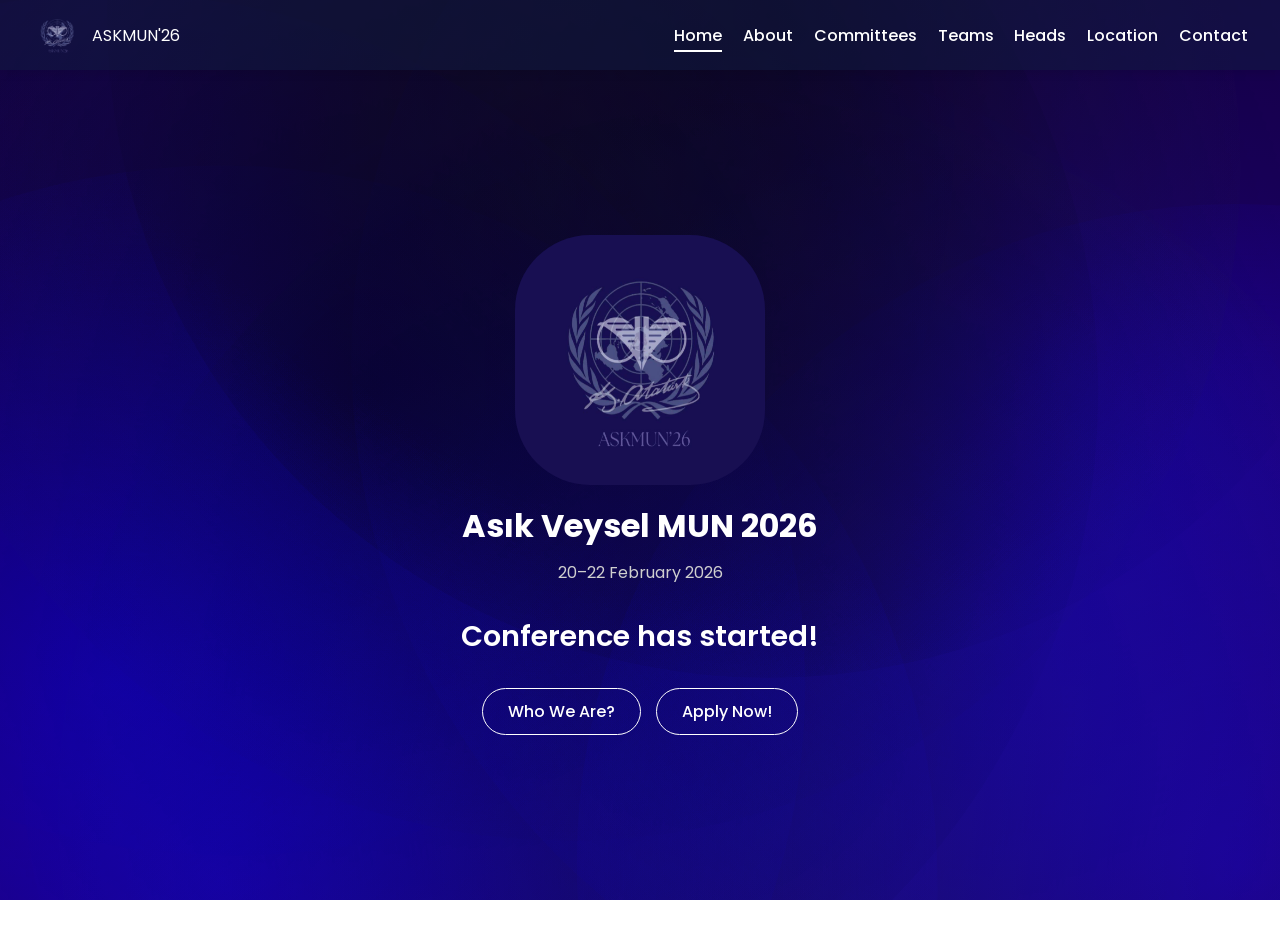
==== index.html @ a0be4a64 "Update index.html" ====
<!DOCTYPE html>
<html lang="tr">
<head>
  <meta charset="UTF-8">
  <meta name="viewport" content="width=device-width, initial-scale=1.0">
  <title>Asık Veysel MUN 2026</title>
  <link rel="stylesheet" href="style.css">
</head>
<body>
 <!---------------------------------------------------------------------------------------------------------------------------------------------->
  <div class="header finisher-header" ></div>

   <nav class="navbar">
    <div class="logo">
      <img src="img/1.png" alt="Logo">
      <span>ASKMUN'26</span>
    </div>

    <div class="hamburger" id="hamburger">
      <span></span>
      <span></span>
      <span></span>
    </div>

    <ul class="nav-links">
      <li><a href="index.html"  class="active" >Home</a></li>
      <li><a href="about.html">About</a></li>
      <li><a href="committees.html">Committees</a></li>
      <li><a href="teams.html">Teams</a></li>
      <li><a href="heads.html">Heads</a></li>
      <li><a href="location.html">Location</a></li>
      <li><a href="mailto:asikveyselmun@gmail.com">Contact</a></li>
    </ul>
  </nav>

<section class="hero">
  <div class="hero-content">
    <img src="img/7.png" class="mun-logo" alt="MUN Logo">
    <h1>Asık Veysel MUN 2026</h1>
    <p>20–22 February 2026 </p>
    <div id="countdown"></div>
    <div class="buttons">
      <a href="about.html" class="btn">Who We Are?</a>
      <a href="#" id="applyBtn" class="btn primary">Apply Now!</a>
    </div>
  </div>
</section>

<div id="applyModal" class="modal">
  <div class="modal-content">
    <span class="close">&times;</span>
    <h2>Positions</h2>
    <div class="modal-buttons">
      <a href="#" class="modal-btn">Delegate</a>
      <a href="#" class="modal-btn">Chair</a>
      <a href="#" class="modal-btn">Press</a>
      <a href="#" class="modal-btn">Admin</a>
      <a href="#" class="modal-btn">Volunteer</a>
    </div>
  </div>
</div>


  <script src="finisher-header.es5.min.js" type="text/javascript"></script>
  <script class="finisher-header" type="text/javascript">
    new FinisherHeader({
      "count": 10,
      "size": { "min": 1300, "max": 1500, "pulse": 0 },
      "speed": { "x": { "min": 0.1, "max": 0.6 }, "y": { "min": 0.1, "max": 0.6 } },
      "colors": {
        "background": "#16002c",
        "particles": ["#393f4b", "#2800dc", "#2800dc", "#000000", "#160078"]
      },
      "blending": "overlay",
      "opacity": { "center": 0.5, "edge": 0.05 },
      "skew": 0,
      "shapes": ["c"]
    });</script>

 <!---------------------------------------------------------------------------------------------------------------------------------------------->
  <script>
const countdown = document.getElementById("countdown");
const eventDate = new Date("Feb 20, 2026 00:00:00").getTime();

const timer = setInterval(() => {
  const now = new Date().getTime();
  const distance = eventDate - now;

  if (distance < 0) {
    clearInterval(timer);
    countdown.innerHTML = "Conference has started!";
    return;
  }

  const days = Math.floor(distance / (1000 * 60 * 60 * 24));
  const hours = Math.floor((distance % (1000 * 60 * 60 * 24)) / (1000 * 60 * 60));
  const minutes = Math.floor((distance % (1000 * 60 * 60)) / (1000 * 60));
  const seconds = Math.floor((distance % (1000 * 60)) / 1000);

  countdown.innerHTML = `${days}d ${hours}h ${minutes}m ${seconds}s`;
}, 1000);

document.addEventListener("DOMContentLoaded", () => {
  const modal = document.getElementById("applyModal");
  const applyBtn = document.getElementById("applyBtn");
  const closeBtn = document.querySelector(".close");

  applyBtn.addEventListener("click", (e) => {
    e.preventDefault();
    modal.classList.add("show");
  });

  closeBtn.addEventListener("click", () => {
    modal.classList.remove("show");
  });

  window.addEventListener("click", (e) => {
    if (e.target === modal) {
      modal.classList.remove("show");
    }
  });
});

  const hamburger = document.getElementById('hamburger');
  const navLinks = document.querySelector('.nav-links');

  hamburger.addEventListener('click', () => {
    navLinks.classList.toggle('active');

    hamburger.classList.toggle('open');
  });
</script>
 <!---------------------------------------------------------------------------------------------------------------------------------------------->
</body>
</html>
---- style.css ----
@import url('https://fonts.googleapis.com/css2?family=Poppins:wght@300;500;600&display=swap');

* {
  margin: 0;
  padding: 0;
  box-sizing: border-box;
  font-family: 'Poppins', sans-serif;
}

body {
  background: none;
  color: #1b1b1b;
  cursor: default;
  user-select: none;
  margin: 0;
  padding: 0;
  height: 100%;
  overflow: auto;

}

.navbar {
  position: fixed;
  top: 0;
  width: 100%;
  height: 70px;
  background: #131d4083;
  color: #fff;
  display: flex;
  align-items: center;
  justify-content: space-between;
  padding: 0 2rem;
  z-index: 100;
  box-shadow: 0 2px 10px rgba(0,0,0,0.1);
}

.logo {
  display: flex;
  align-items: center;
  gap: 10px;
}

.logo img {
  width: 50px;
  height: 50px;
  object-fit: cover;
  border-radius: 50%;
}

.nav-links {
  display: flex;
  list-style: none;
  gap: 1.3rem;
}

.nav-links a {
  color: #ffffff;
  text-decoration: none;
  font-weight: 500;
  transition: 0.3s;
}

.nav-links a.active {
  border-bottom: 2px solid #ffffff;
  padding-bottom: 3px;
}

.nav-links a:hover {
  color: #0c3faf85;
}

.finisher-header {
  position: fixed;
  top: 0;
  left: 0;
  width: 100%;
  height: 100vh; 
  z-index: 0;
  pointer-events: none;
}


.hero {
  position: relative;
  z-index: 1; 
  min-height: 100vh;
  display: flex;
  justify-content: center;
  align-items: center;
  flex-direction: column;
  text-align: center;
  background: transparent;
  padding: 0 20px;
  margin-top: 30px;
  transform: translateY(-20px);
}

.hero-content {
  margin-top: 50px;
}

.mun-logo {
  width: 250px;
  height: 250px;
  margin-bottom: 10px;
  border-radius: 30%;
}

.hero h1 {
  font-size: 2rem;
  color: #ffffff;
  margin-bottom: 10px;
}

.hero p {
  color: #cfcfcf;
  font-weight: 400;
  margin-bottom: 30px;
}

#countdown {
  font-size: 1.8rem;
  font-weight: 600;
  color: #ffffff;
  margin-bottom: 30px;
}

.buttons {
  display: flex;
  gap: 15px;
  justify-content: center;
}

.btn {
  border: 1px solid #ffffff;
  color: #ffffff;
  padding: 10px 25px;
  border-radius: 25px;
  text-decoration: none;
  font-weight: 500;
  transition: 0.3s;
}

.btn:hover {
  background: #131d40;
  color: white;
}

.primary {
  background: transparent;
  border: 1px solid #ffffff;
  color: white;
}

.primary:hover {
  background: #131d40;
}


footer {
  background: #1f2b57;
  color: white;
  text-align: center;
  padding: 1rem 0;
  font-size: 0.9rem;
}

/* 🔹 Modal Arkaplan */
.modal {
  display: none;
  position: fixed;
  z-index: 1000;
  left: 0;
  top: 0;
  width: 100%;
  height: 100%;
  background: rgba(0, 0, 0, 0.6);
  justify-content: center;
  align-items: center;
  backdrop-filter: blur(6px);
  transition: opacity 0.3s ease;
}

/* 🔹 Açıkken görünür hale gelir */
.modal.show {
  display: flex;
  animation: fadeIn 0.4s ease forwards;
}

/* 🔹 Modal içeriği */
.modal-content {
  background: linear-gradient(145deg, #160078, #190088);
  color: white;
  padding: 35px 25px;
  border-radius: 20px;
  text-align: center;
  width: 90%;
  max-width: 400px;
  box-shadow: 0 0 25px rgba(0, 0, 0, 0.5);
  transform: scale(0.8);
  opacity: 0;
  animation: popIn 0.4s ease forwards;
  position: relative;
}

/* 🔹 Başlık */
.modal-content h2 {
  margin-bottom: 25px;
  font-size: 1.8rem;
  font-weight: 700;
}

/* 🔹 Butonlar */
.modal-buttons {
  display: flex;
  flex-direction: column;
  gap: 12px;
}

.modal-btn {
  background: rgb(29, 1, 171);
  color: white;
  padding: 10px;
  border-radius: 12px;
  text-decoration: none;
  font-weight: 600;
  transition: 0.25s;
}

.modal-btn:hover {
  background: #1600be;
  transform: scale(1.05);
}

/* 🔹 Kapatma Tuşu */
.close {
  position: absolute;
  top: 12px;
  right: 18px;
  color: white;
  font-size: 1.8rem;
  cursor: pointer;
  transition: 0.2s;
}

.close:hover {
  color: #bbb;
}

/* 🔹 Animasyonlar */
@keyframes fadeIn {
  from { opacity: 0; }
  to { opacity: 1; }
}

@keyframes popIn {
  0% { transform: scale(0.8); opacity: 0; }
  100% { transform: scale(1); opacity: 1; }
}

/*-----------------------------------------------------------------------------------------------------------------------------------------------*/

/* 🔹 Hamburger ikon */
.hamburger {
  display: none;
  flex-direction: column;
  justify-content: space-around;
  width: 30px;
  height: 22px;
  cursor: pointer;
  z-index: 101;
}

.hamburger span {
  height: 3px;
  width: 100%;
  background: #fff;
  border-radius: 3px;
  transition: all 0.3s ease;
}

/* Hamburger X animasyonu */
.hamburger.open span:nth-child(1) {
  transform: rotate(45deg) translate(5px, 5px);
}

.hamburger.open span:nth-child(2) {
  opacity: 0;
}

.hamburger.open span:nth-child(3) {
  transform: rotate(-45deg) translate(5px, -5px);
}


/* 🔹 Responsive navbar */
@media (max-width: 800px) {
  .nav-links {
    position: fixed;
    right: -100%;
    top: 70px;
    height: 100vh;
    width: 60%;
    background: #000f46c4;
    flex-direction: column;
    align-items: center;
    gap: 2rem;
    padding-top: 2rem;
    transition: right 0.3s ease;
    z-index: 100;
  }

  .nav-links.active {
    right: 0;
  }

  .hamburger {
    display: flex;
  }

  .nav-links li {
    opacity: 0;
    transition: opacity 0.3s ease 0.2s;
  }

  .nav-links.active li {
    opacity: 1;
  }

  /* Hero ve logo responsive */
.hero h1 {
  font-size: 1.5rem;
}

.hero p {
  font-size: 1rem;
}

.mun-logo {
  width: 180px;
  height: 180px;
}

.buttons a {
  padding: 8px 20px;
  font-size: 0.9rem;
}

}
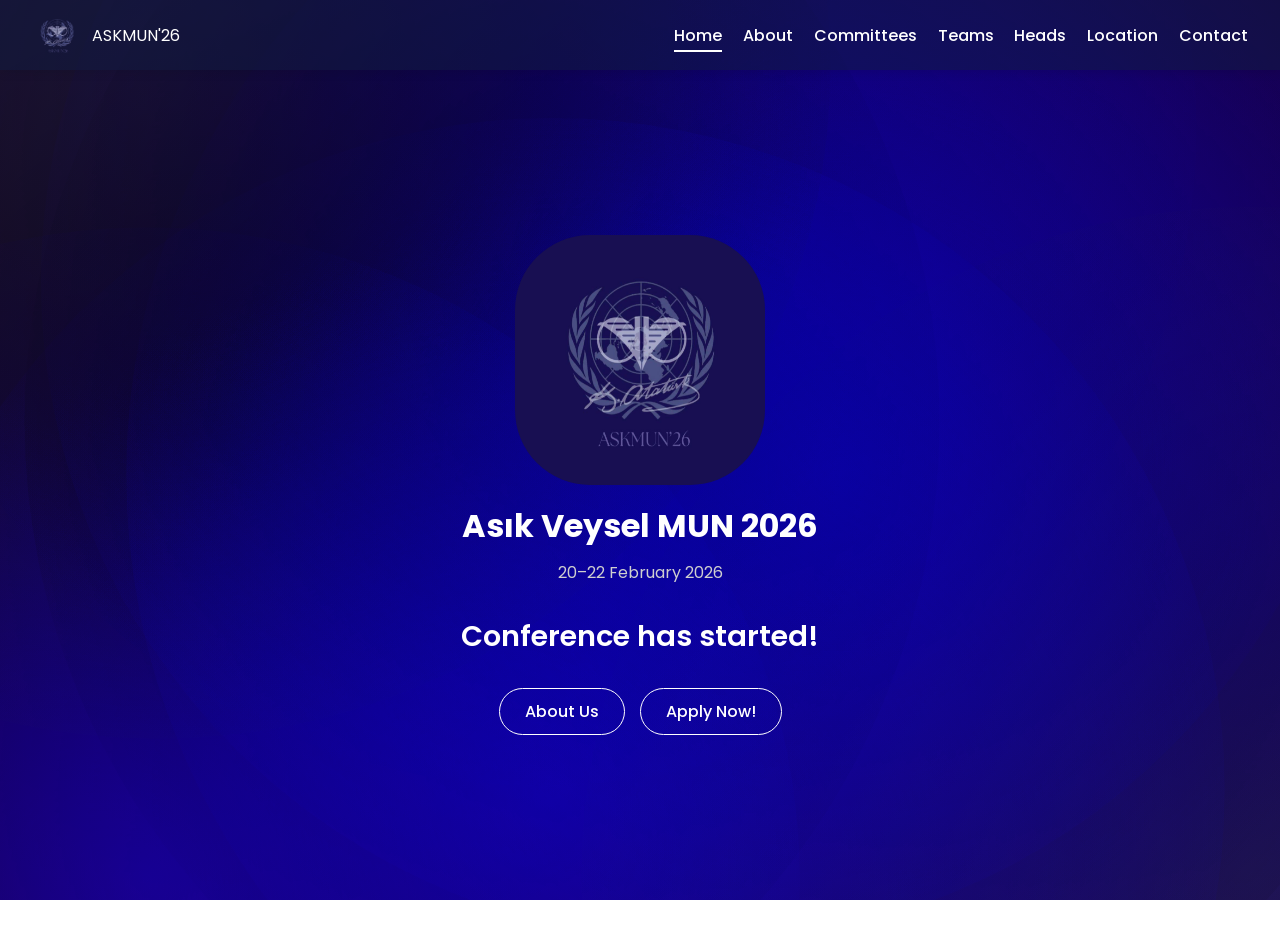
==== commit 73fc1542: "Update index.html" ====
--- a/index.html
+++ b/index.html
@@ -40,7 +40,7 @@
     <p>20–22 February 2026 </p>
     <div id="countdown"></div>
     <div class="buttons">
-      <a href="about.html" class="btn">Who We Are?</a>
+      <a href="about.html" class="btn">About Us</a>
       <a href="#" id="applyBtn" class="btn primary">Apply Now!</a>
     </div>
   </div>
@@ -52,10 +52,8 @@
     <h2>Positions</h2>
     <div class="modal-buttons">
       <a href="#" class="modal-btn">Delegate</a>
-      <a href="#" class="modal-btn">Chair</a>
       <a href="#" class="modal-btn">Press</a>
       <a href="#" class="modal-btn">Admin</a>
-      <a href="#" class="modal-btn">Volunteer</a>
     </div>
   </div>
 </div>
--- a/style.css
+++ b/style.css
@@ -181,13 +181,11 @@
   transition: opacity 0.3s ease;
 }
 
-/* 🔹 Açıkken görünür hale gelir */
 .modal.show {
   display: flex;
   animation: fadeIn 0.4s ease forwards;
 }
 
-/* 🔹 Modal içeriği */
 .modal-content {
   background: linear-gradient(145deg, #160078, #190088);
   color: white;
@@ -203,14 +201,12 @@
   position: relative;
 }
 
-/* 🔹 Başlık */
 .modal-content h2 {
   margin-bottom: 25px;
   font-size: 1.8rem;
   font-weight: 700;
 }
 
-/* 🔹 Butonlar */
 .modal-buttons {
   display: flex;
   flex-direction: column;
@@ -232,7 +228,6 @@
   transform: scale(1.05);
 }
 
-/* 🔹 Kapatma Tuşu */
 .close {
   position: absolute;
   top: 12px;
@@ -247,7 +242,6 @@
   color: #bbb;
 }
 
-/* 🔹 Animasyonlar */
 @keyframes fadeIn {
   from { opacity: 0; }
   to { opacity: 1; }
@@ -260,7 +254,6 @@
 
 /*-----------------------------------------------------------------------------------------------------------------------------------------------*/
 
-/* 🔹 Hamburger ikon */
 .hamburger {
   display: none;
   flex-direction: column;
@@ -279,7 +272,6 @@
   transition: all 0.3s ease;
 }
 
-/* Hamburger X animasyonu */
 .hamburger.open span:nth-child(1) {
   transform: rotate(45deg) translate(5px, 5px);
 }
@@ -292,8 +284,6 @@
   transform: rotate(-45deg) translate(5px, -5px);
 }
 
-
-/* 🔹 Responsive navbar */
 @media (max-width: 800px) {
   .nav-links {
     position: fixed;
@@ -327,7 +317,6 @@
     opacity: 1;
   }
 
-  /* Hero ve logo responsive */
 .hero h1 {
   font-size: 1.5rem;
 }
@@ -348,4 +337,3 @@
 
 }
 
-
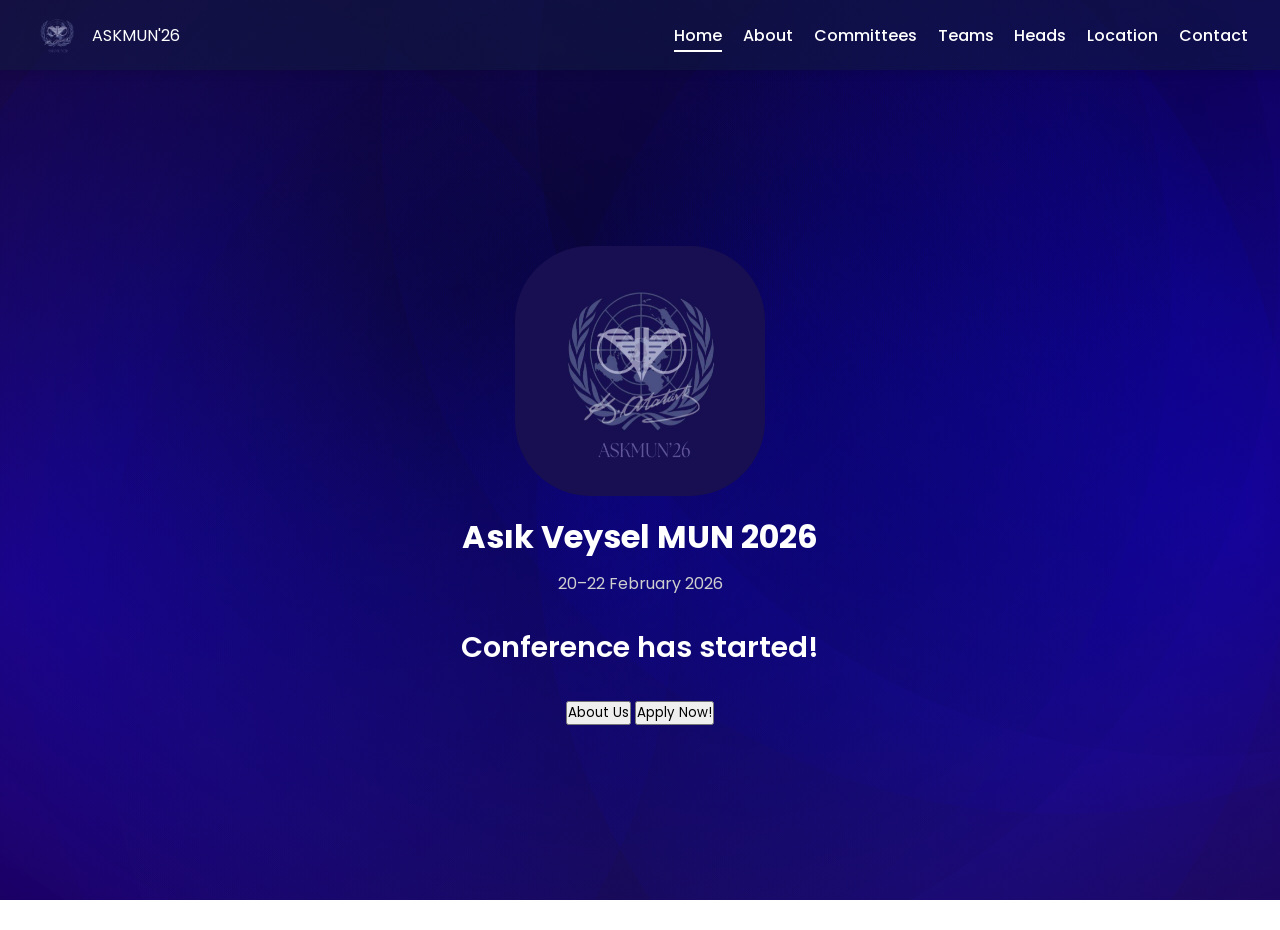
==== commit c12de4d7: "Fix HTML structure and update button elements" ====
--- a/index.html
+++ b/index.html
@@ -39,12 +39,14 @@
     <h1>Asık Veysel MUN 2026</h1>
     <p>20–22 February 2026 </p>
     <div id="countdown"></div>
-    <div class="buttons">
-      <a href="about.html" class="btn">About Us</a>
-      <a href="#" id="applyBtn" class="btn primary">Apply Now!</a>
-    </div>
-  </div>
-</section>
+
+  <button id="btn">
+  About Us
+  </button>
+  <button id="btn">
+  Apply Now!
+  </button>
+  </section>
 
 <div id="applyModal" class="modal">
   <div class="modal-content">
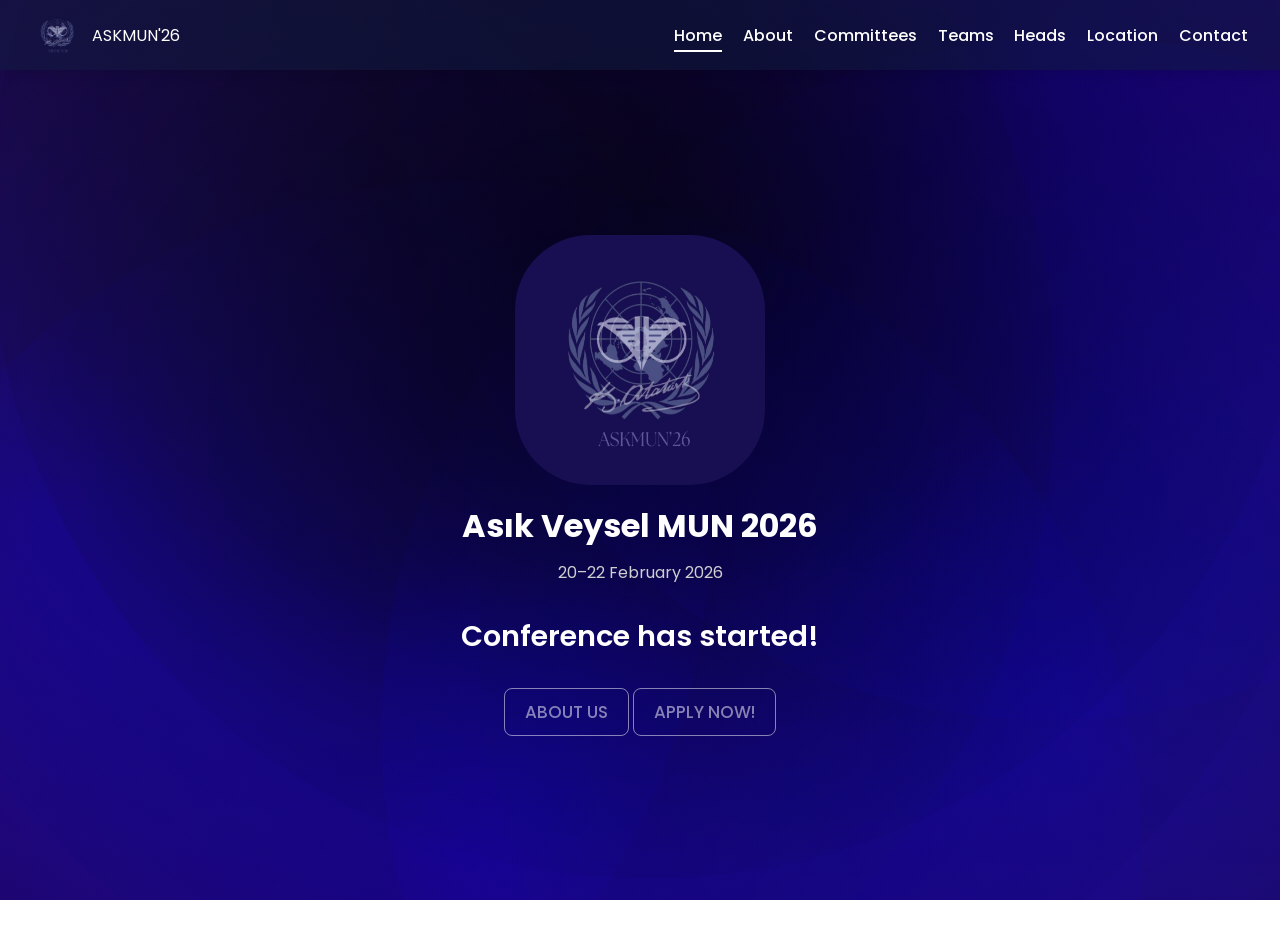
==== commit 07e193f2: "Refactor buttons and modal functionality in index.html Updated button IDs and added functionality fo" ====
--- a/index.html
+++ b/index.html
@@ -7,10 +7,9 @@
   <link rel="stylesheet" href="style.css">
 </head>
 <body>
- <!---------------------------------------------------------------------------------------------------------------------------------------------->
   <div class="header finisher-header" ></div>
 
-   <nav class="navbar">
+    <nav class="navbar">
     <div class="logo">
       <img src="img/1.png" alt="Logo">
       <span>ASKMUN'26</span>
@@ -23,7 +22,7 @@
     </div>
 
     <ul class="nav-links">
-      <li><a href="index.html"  class="active" >Home</a></li>
+      <li><a href="index.html"   class="active" >Home</a></li>
       <li><a href="about.html">About</a></li>
       <li><a href="committees.html">Committees</a></li>
       <li><a href="teams.html">Teams</a></li>
@@ -40,13 +39,13 @@
     <p>20–22 February 2026 </p>
     <div id="countdown"></div>
 
-  <button id="btn">
-  About Us
+  <button id="aboutBtn" class="hero-btn">
+    About Us
   </button>
-  <button id="btn">
-  Apply Now!
+  <button id="applyBtn" class="hero-btn">
+    Apply Now!
   </button>
-  </section>
+</section>
 
 <div id="applyModal" class="modal">
   <div class="modal-content">
@@ -59,7 +58,6 @@
     </div>
   </div>
 </div>
-
 
   <script src="finisher-header.es5.min.js" type="text/javascript"></script>
   <script class="finisher-header" type="text/javascript">
@@ -77,8 +75,8 @@
       "shapes": ["c"]
     });</script>
 
- <!---------------------------------------------------------------------------------------------------------------------------------------------->
   <script>
+/* --- Geri Sayım Sayacı --- */
 const countdown = document.getElementById("countdown");
 const eventDate = new Date("Feb 20, 2026 00:00:00").getTime();
 
@@ -100,36 +98,49 @@
   countdown.innerHTML = `${days}d ${hours}h ${minutes}m ${seconds}s`;
 }, 1000);
 
+/* --- Modal ve Buton Fonksiyonları --- */
 document.addEventListener("DOMContentLoaded", () => {
+  
   const modal = document.getElementById("applyModal");
   const applyBtn = document.getElementById("applyBtn");
-  const closeBtn = document.querySelector(".close");
+  const aboutBtn = document.getElementById("aboutBtn"); 
 
-  applyBtn.addEventListener("click", (e) => {
-    e.preventDefault();
-    modal.classList.add("show");
-  });
+  if (aboutBtn) {
+    aboutBtn.addEventListener("click", () => {
+      window.location.href = "about.html";
+    });
+  }
 
-  closeBtn.addEventListener("click", () => {
-    modal.classList.remove("show");
-  });
+  if (modal && applyBtn) {
+    const closeBtn = modal.querySelector(".close");
 
-  window.addEventListener("click", (e) => {
-    if (e.target === modal) {
-      modal.classList.remove("show");
+    applyBtn.addEventListener("click", (e) => {
+      e.preventDefault(); 
+      modal.classList.add("show"); 
+    });
+
+    if (closeBtn) {
+      closeBtn.addEventListener("click", () => {
+        modal.classList.remove("show"); 
+      });
     }
-  });
+
+    window.addEventListener("click", (e) => {
+      if (e.target === modal) {
+        modal.classList.remove("show"); 
+      }
+    });
+  }
 });
 
+/* --- Hamburger Menü --- */
   const hamburger = document.getElementById('hamburger');
   const navLinks = document.querySelector('.nav-links');
 
   hamburger.addEventListener('click', () => {
     navLinks.classList.toggle('active');
-
     hamburger.classList.toggle('open');
   });
 </script>
- <!---------------------------------------------------------------------------------------------------------------------------------------------->
-</body>
+  </body>
 </html>
--- a/style.css
+++ b/style.css
@@ -131,19 +131,35 @@
   justify-content: center;
 }
 
-.btn {
-  border: 1px solid #ffffff;
+button {
+  padding: 10px 20px;
+  text-transform: uppercase;
+  border-radius: 8px;
+  font-size: 17px;
+  font-weight: 500;
+  color: #ffffff80;
+  text-shadow: none;
+  background: transparent;
+  box-shadow: transparent;
+  border: 1px solid #ffffff80;
+  transition: 0.5s ease;
+  user-select: none;
+}
+
+.hero-btn:hover, 
+.hero-btn:focus {
   color: #ffffff;
-  padding: 10px 25px;
-  border-radius: 25px;
-  text-decoration: none;
-  font-weight: 500;
-  transition: 0.3s;
-}
-
-.btn:hover {
-  background: #131d40;
-  color: white;
+  background: #001987;
+  border: 1px solid #00325b;
+  text-shadow: 0 0 5px #001685bc,
+           0 0 10px #0055ff41,
+           0 0 20px #0012785d;
+  box-shadow: 0 0 5px #001190,
+           0 0 20px #001aff,
+           0 0 50px #002089,
+           0 0 100px #001255;
+  font-size: 16px;
+  border-color: transparent;
 }
 
 .primary {
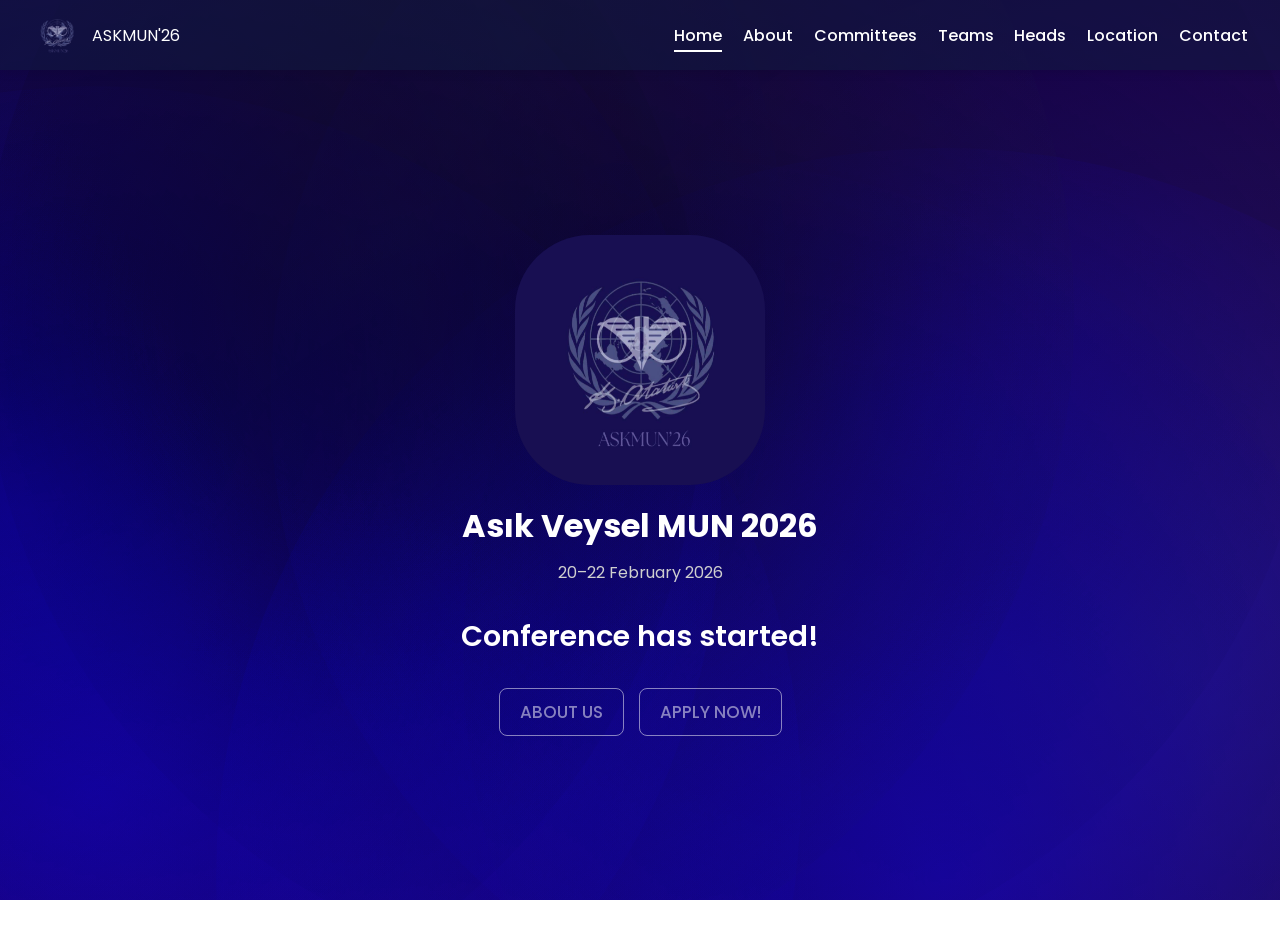
==== commit 3d0c927b: "Enhance index.html with styles and fonts Added Google Fonts and improved modal styles." ====
--- a/index.html
+++ b/index.html
@@ -5,6 +5,146 @@
   <meta name="viewport" content="width=device-width, initial-scale=1.0">
   <title>Asık Veysel MUN 2026</title>
   <link rel="stylesheet" href="style.css">
+  
+  <link rel="preconnect" href="https://fonts.googleapis.com">
+  <link rel="preconnect" href="https://fonts.gstatic.com" crossorigin>
+  <link href="https://fonts.googleapis.com/css2?family=Poppins:wght@300;500;600;700&display=swap" rel="stylesheet">
+
+  <style>
+    .modal {
+      display: none;
+      position: fixed;
+      z-index: 1000;
+      left: 0;
+      top: 0;
+      width: 100%;
+      height: 100%;
+      background: rgba(0, 0, 0, 0.7);
+      justify-content: center;
+      align-items: center;
+      backdrop-filter: blur(5px);
+      transition: opacity 0.3s ease;
+    }
+
+    .modal.show {
+      display: flex;
+      animation: fadeIn 0.3s ease forwards;
+    }
+
+    .modal-content {
+      background: linear-gradient(145deg, #100055, #190088);
+      border: 1px solid rgba(255,255,255,0.2);
+      color: white;
+      padding: 40px 30px;
+      border-radius: 20px;
+      text-align: center;
+      width: 90%;
+      max-width: 450px;
+      box-shadow: 0 10px 40px rgba(0, 0, 0, 0.6);
+      position: relative;
+      animation: popIn 0.4s ease forwards;
+    }
+
+    .modal-content h2 {
+      margin-bottom: 25px;
+      font-size: 1.8rem;
+      font-weight: 700;
+      color: #fff;
+    }
+
+    .close {
+      position: absolute;
+      top: 15px;
+      right: 20px;
+      color: rgba(255,255,255,0.6);
+      font-size: 2rem;
+      font-weight: bold;
+      cursor: pointer;
+      line-height: 1;
+      transition: 0.2s;
+    }
+
+    .close:hover {
+      color: #fff;
+      transform: scale(1.1);
+    }
+
+    .modal-buttons {
+      display: flex;
+      flex-direction: column;
+      gap: 15px;
+    }
+
+    @keyframes fadeIn {
+      from { opacity: 0; }
+      to { opacity: 1; }
+    }
+    @keyframes popIn {
+      0% { transform: scale(0.8); opacity: 0; }
+      100% { transform: scale(1); opacity: 1; }
+    }
+
+    .position-card {
+      background: rgba(255, 255, 255, 0.1);
+      border: 1px solid rgba(255, 255, 255, 0.1);
+      border-radius: 12px;
+      padding: 15px;
+      min-height: 80px;
+      display: flex;
+      align-items: center;
+      justify-content: center;
+      text-align: center;
+      text-decoration: none;
+      color: white;
+      transition: all 0.3s ease;
+      cursor: pointer;
+    }
+    
+    .position-card:hover {
+      background: #2800dc;
+      transform: translateY(-3px);
+      box-shadow: 0 5px 15px rgba(40, 0, 220, 0.4);
+    }
+
+    .content-wrapper {
+      width: 100%;
+      display: flex;
+      flex-direction: column;
+      justify-content: center;
+      align-items: center;
+    }
+
+    .btn-title {
+      font-size: 1.2rem;
+      font-weight: 600;
+      text-transform: uppercase;
+    }
+
+    .price-info {
+      display: none;
+      font-size: 0.9rem;
+      width: 100%;
+    }
+
+    .price-row {
+      display: flex;
+      justify-content: space-between;
+      width: 100%;
+      padding: 2px 10px;
+      border-bottom: 1px solid rgba(255,255,255,0.1);
+    }
+    .price-row:last-child { border-bottom: none; }
+    .price-row span { color: #ffcc00; font-weight: bold; }
+
+    @media (min-width: 769px) {
+      .position-card:hover .btn-title { display: none; }
+      .position-card:hover .price-info { display: block; animation: fadeIn 0.3s ease; }
+    }
+    
+    .position-card.show-prices .btn-title { display: none; }
+    .position-card.show-prices .price-info { display: block; animation: fadeIn 0.3s ease; }
+
+  </style>
 </head>
 <body>
   <div class="header finisher-header" ></div>
@@ -38,45 +178,93 @@
     <h1>Asık Veysel MUN 2026</h1>
     <p>20–22 February 2026 </p>
     <div id="countdown"></div>
-
-  <button id="aboutBtn" class="hero-btn">
-    About Us
-  </button>
-  <button id="applyBtn" class="hero-btn">
-    Apply Now!
-  </button>
+    
+    <div class="buttons" style="display:flex; gap:15px; justify-content:center;">
+      <button id="aboutBtn" class="hero-btn">
+        About Us
+      </button>
+      <button id="applyBtn" class="hero-btn">
+        Apply Now!
+      </button>
+    </div>
+  </div>
 </section>
 
 <div id="applyModal" class="modal">
   <div class="modal-content">
     <span class="close">&times;</span>
+    
     <h2>Positions</h2>
+    
     <div class="modal-buttons">
-      <a href="#" class="modal-btn">Delegate</a>
-      <a href="#" class="modal-btn">Press</a>
-      <a href="#" class="modal-btn">Admin</a>
+      <a href="https://docs.google.com/forms/d/e/1FAIpQLSfBL7KeVQOByDV7bk3_svEH2v1gn-RbTx0bfVs602ob9MYQkw/viewform?usp=header" class="modal-btn position-card" onclick="handleMobileClick(event, this)">
+        <div class="content-wrapper">
+          <span class="btn-title">Delegate</span>
+          <div class="price-info">
+            <div class="price-row"><span>Early:</span> 1000₺</div>
+            <div class="price-row"><span>Regu:</span> 1050₺</div>
+            <div class="price-row"><span>Late:</span> 1100₺</div>
+          </div>
+        </div>
+      </a>
+
+      <a href="https://docs.google.com/forms/d/e/1FAIpQLSf4jILWFLmb6A1wz_ooGTkcx5IWERu2n5VXO-Da1MIw_ME_mQ/viewform?usp=header" class="modal-btn position-card" onclick="handleMobileClick(event, this)">
+        <div class="content-wrapper">
+          <span class="btn-title">Delegation</span>
+          <div class="price-info">
+            <div class="price-row"><span>Early:</span> 950₺</div>
+            <div class="price-row"><span>Regu:</span> 1000₺</div>
+            <div class="price-row"><span>Late:</span> 1050₺</div>
+          </div>
+        </div>
+      </a>
+
+      <a href="https://docs.google.com/forms/d/e/1FAIpQLScd22as9ziJjMpDH31Jn7GupCPbnN92iKIRfdqFJ5RurOJCNA/viewform?usp=header" class="modal-btn position-card" onclick="handleMobileClick(event, this)">
+        <div class="content-wrapper">
+          <span class="btn-title">Press</span>
+          <div class="price-info">
+            <div class="price-row"><span>Early:</span> 750₺</div>
+            <div class="price-row"><span>Regu:</span> 800₺</div>
+            <div class="price-row"><span>Late:</span> 850₺</div>
+          </div>
+        </div>
+      </a>
+
+      <a href="https://docs.google.com/forms/d/e/1FAIpQLSdZ7j9s-_U2-B5Mjehq9F4_AiALmbZ03D8tMSk1-mfWtIVlLA/viewform?usp=header" class="modal-btn position-card" onclick="handleMobileClick(event, this)">
+        <div class="content-wrapper">
+          <span class="btn-title">Admin</span>
+          <div class="price-info">
+            <div class="price-row"><span>Early:</span> 750₺</div>
+            <div class="price-row"><span>Regu:</span> 800₺</div>
+            <div class="price-row"><span>Late:</span> 850₺</div>
+          </div>
+        </div>
+      </a>
     </div>
   </div>
 </div>
 
+
   <script src="finisher-header.es5.min.js" type="text/javascript"></script>
   <script class="finisher-header" type="text/javascript">
-    new FinisherHeader({
-      "count": 10,
-      "size": { "min": 1300, "max": 1500, "pulse": 0 },
-      "speed": { "x": { "min": 0.1, "max": 0.6 }, "y": { "min": 0.1, "max": 0.6 } },
-      "colors": {
-        "background": "#16002c",
-        "particles": ["#393f4b", "#2800dc", "#2800dc", "#000000", "#160078"]
-      },
-      "blending": "overlay",
-      "opacity": { "center": 0.5, "edge": 0.05 },
-      "skew": 0,
-      "shapes": ["c"]
-    });</script>
+    try {
+      new FinisherHeader({
+        "count": 10,
+        "size": { "min": 1300, "max": 1500, "pulse": 0 },
+        "speed": { "x": { "min": 0.1, "max": 0.6 }, "y": { "min": 0.1, "max": 0.6 } },
+        "colors": {
+          "background": "#16002c",
+          "particles": ["#393f4b", "#2800dc", "#2800dc", "#000000", "#160078"]
+        },
+        "blending": "overlay",
+        "opacity": { "center": 0.5, "edge": 0.05 },
+        "skew": 0,
+        "shapes": ["c"]
+      });
+    } catch(e) { console.log("Finisher header script not loaded"); }
+  </script>
 
   <script>
-/* --- Geri Sayım Sayacı --- */
 const countdown = document.getElementById("countdown");
 const eventDate = new Date("Feb 20, 2026 00:00:00").getTime();
 
@@ -98,7 +286,6 @@
   countdown.innerHTML = `${days}d ${hours}h ${minutes}m ${seconds}s`;
 }, 1000);
 
-/* --- Modal ve Buton Fonksiyonları --- */
 document.addEventListener("DOMContentLoaded", () => {
   
   const modal = document.getElementById("applyModal");
@@ -133,13 +320,38 @@
   }
 });
 
-/* --- Hamburger Menü --- */
   const hamburger = document.getElementById('hamburger');
   const navLinks = document.querySelector('.nav-links');
 
-  hamburger.addEventListener('click', () => {
-    navLinks.classList.toggle('active');
-    hamburger.classList.toggle('open');
+  if(hamburger && navLinks) {
+    hamburger.addEventListener('click', () => {
+      navLinks.classList.toggle('active');
+      hamburger.classList.toggle('open');
+    });
+  }
+</script>
+<script>
+  function handleMobileClick(event, element) {
+    if (window.innerWidth <= 768) {
+      
+      if (!element.classList.contains('show-prices')) {
+        event.preventDefault(); 
+        
+        document.querySelectorAll('.position-card').forEach(btn => {
+          btn.classList.remove('show-prices');
+        });
+
+        element.classList.add('show-prices');
+      }
+    }
+  }
+
+  document.addEventListener('click', function(event) {
+    if (!event.target.closest('.position-card')) {
+      document.querySelectorAll('.position-card').forEach(btn => {
+        btn.classList.remove('show-prices');
+      });
+    }
   });
 </script>
   </body>
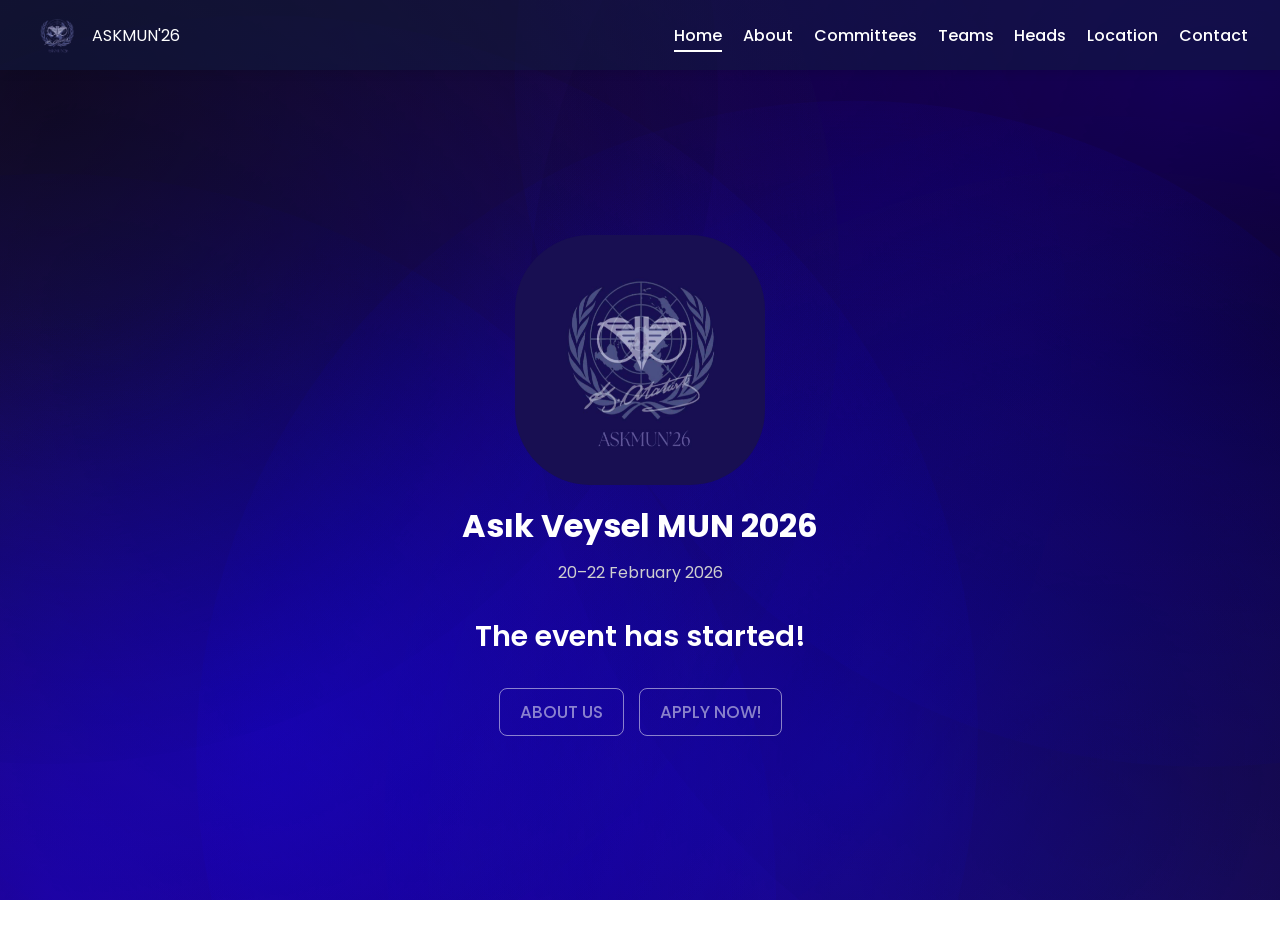
==== commit 5e95b9be: "Fix HTML encoding issues in index.html" ====
--- a/index.html
+++ b/index.html
@@ -266,7 +266,7 @@
 
   <script>
 const countdown = document.getElementById("countdown");
-const eventDate = new Date("Feb 20, 2026 00:00:00").getTime();
+const eventDate = new Date("Jan 19, 2026 00:00:00").getTime();
 
 const timer = setInterval(() => {
   const now = new Date().getTime();
@@ -274,7 +274,7 @@
 
   if (distance < 0) {
     clearInterval(timer);
-    countdown.innerHTML = "Conference has started!";
+    countdown.innerHTML = "The event has started!";
     return;
   }
 
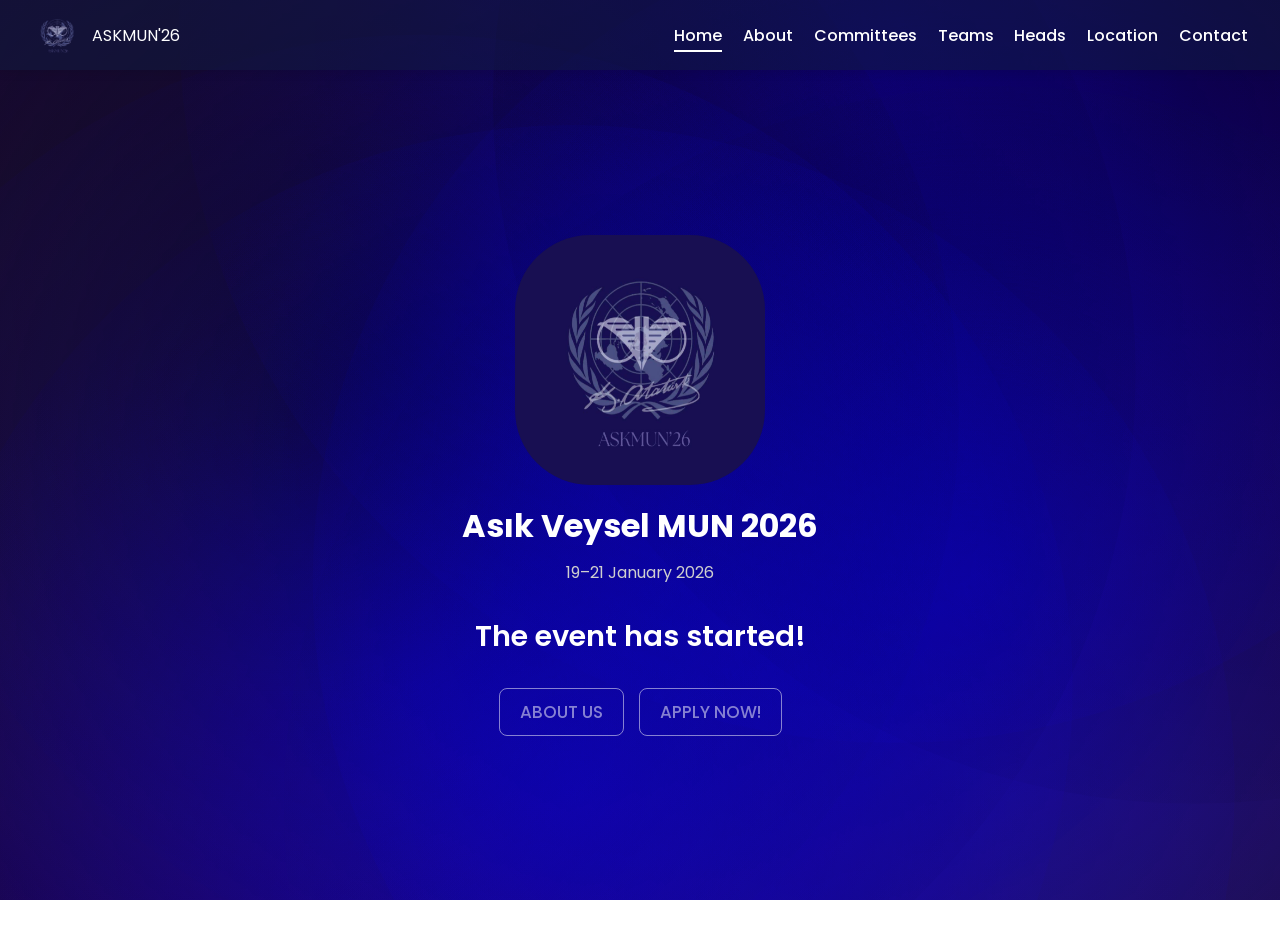
==== commit 6dc92ab4: "Update index.html" ====
--- a/index.html
+++ b/index.html
@@ -176,7 +176,7 @@
   <div class="hero-content">
     <img src="img/7.png" class="mun-logo" alt="MUN Logo">
     <h1>Asık Veysel MUN 2026</h1>
-    <p>20–22 February 2026 </p>
+    <p>19–21 January 2026 </p>
     <div id="countdown"></div>
     
     <div class="buttons" style="display:flex; gap:15px; justify-content:center;">
@@ -356,3 +356,4 @@
 </script>
   </body>
 </html>
+
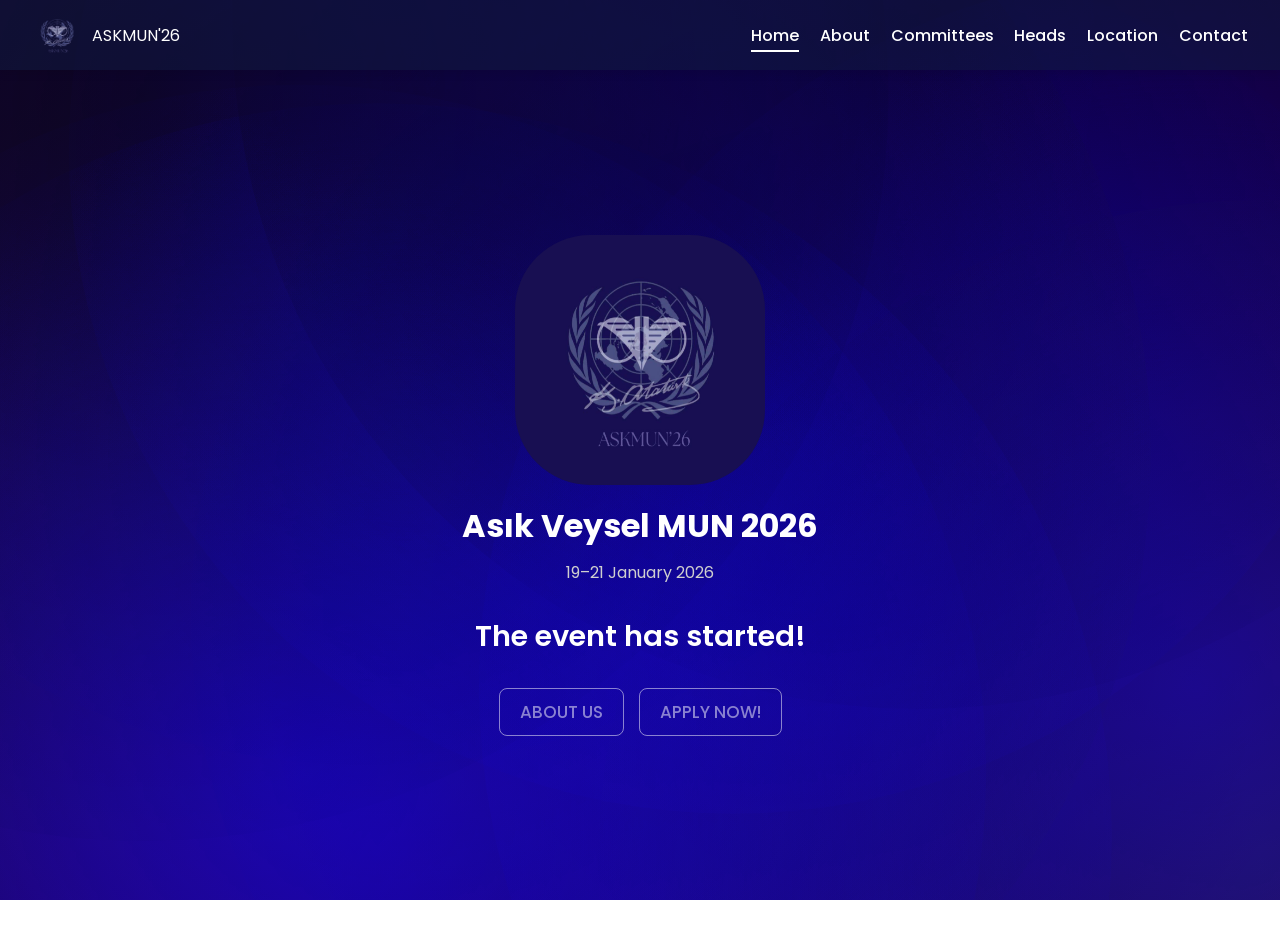
==== commit 4a9f0df4: "Refactor index.html structure and styles" ====
--- a/index.html
+++ b/index.html
@@ -165,7 +165,6 @@
       <li><a href="index.html"   class="active" >Home</a></li>
       <li><a href="about.html">About</a></li>
       <li><a href="committees.html">Committees</a></li>
-      <li><a href="teams.html">Teams</a></li>
       <li><a href="heads.html">Heads</a></li>
       <li><a href="location.html">Location</a></li>
       <li><a href="mailto:asikveyselmun@gmail.com">Contact</a></li>
@@ -356,4 +355,3 @@
 </script>
   </body>
 </html>
-
